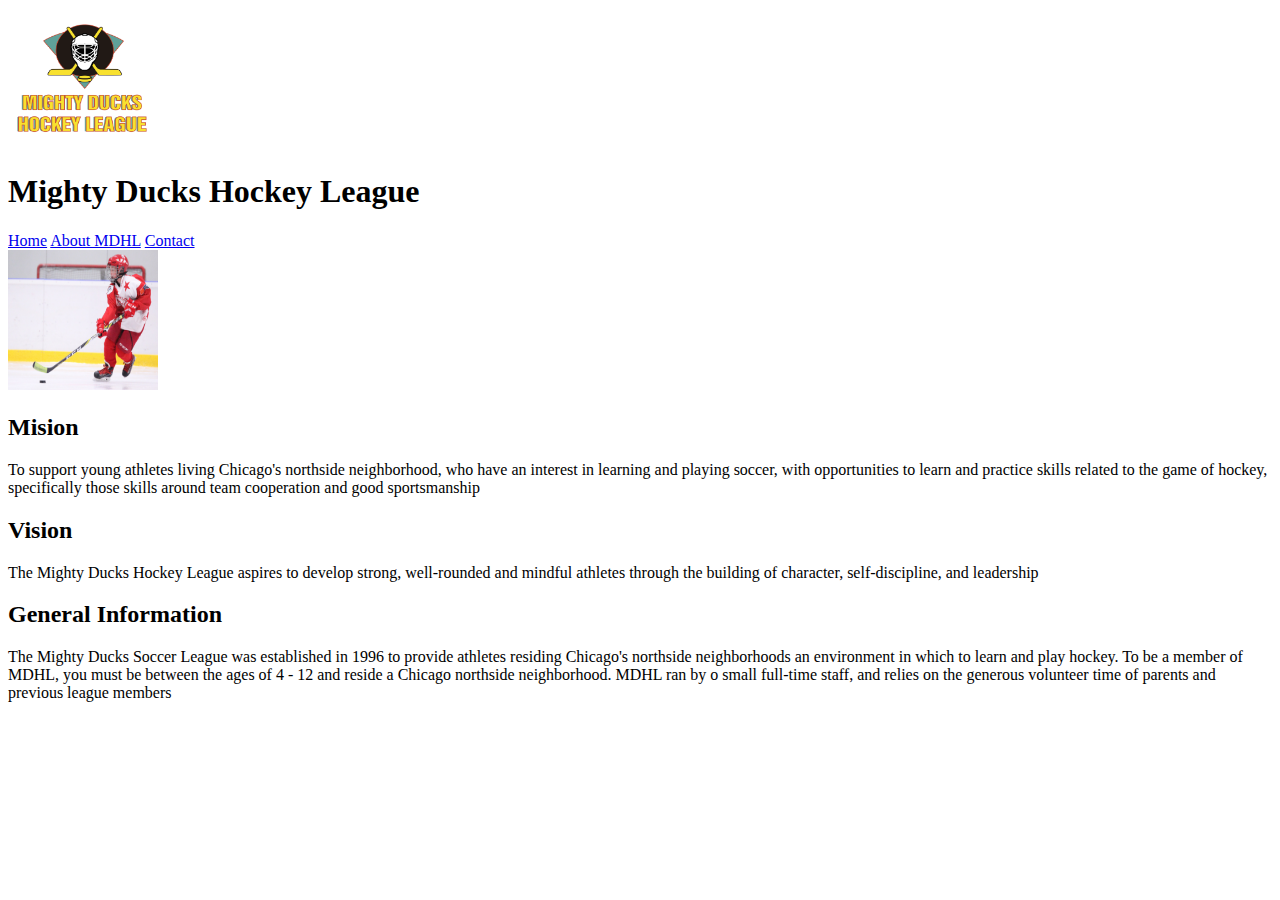
==== about.html @ 84b8d268 "primer commit MDHL" ====
<!DOCTYPE html>
<html lang="en">

<head>
    <meta charset="UTF-8">
    <meta name="viewport" content="width=device-width, initial-scale=1.0">
    <title>Mighty ducks</title>
</head>

<body>

    <header>
        <img src="email_and_files_task1/LogoMightyducks-01.png" height="140" width="150" alt="logo">
        <h1>Mighty Ducks Hockey League</h1>
        <nav>
            <a href="index.html">Home</a>
            <a href="about.html">About MDHL</a>
            <a href="contact.html">Contact</a>
        </nav>
    </header>

    <main>
        <div>
            <img src="email_and_files_task1/hockey2.jpg" height="140" width="150" alt="hockey-2">
            <section>
                <h2>Mision</h2>
                <p>To support young athletes living Chicago's northside neighborhood, who have an interest in
                    learning and playing soccer, with opportunities to learn and practice skills related to the game of
                    hockey, specifically those skills around team cooperation and good sportsmanship</p>
                <h2>Vision</h2>
                <p>The Mighty Ducks Hockey League aspires to develop strong, well-rounded and mindful athletes
                    through the building of character, self-discipline, and leadership</p>
                <h2>General Information</h2>
                <p>The Mighty Ducks Soccer League was established in 1996 to provide athletes residing
                    Chicago's northside neighborhoods an environment in which to learn and play hockey. To be a
                    member of MDHL, you must be between the ages of 4 - 12 and reside a Chicago northside
                    neighborhood. MDHL ran by o small full-time staff, and relies on the generous volunteer time of
                    parents and previous league members</p>
            </section>
        </div>
    </main>

</body>

</html>
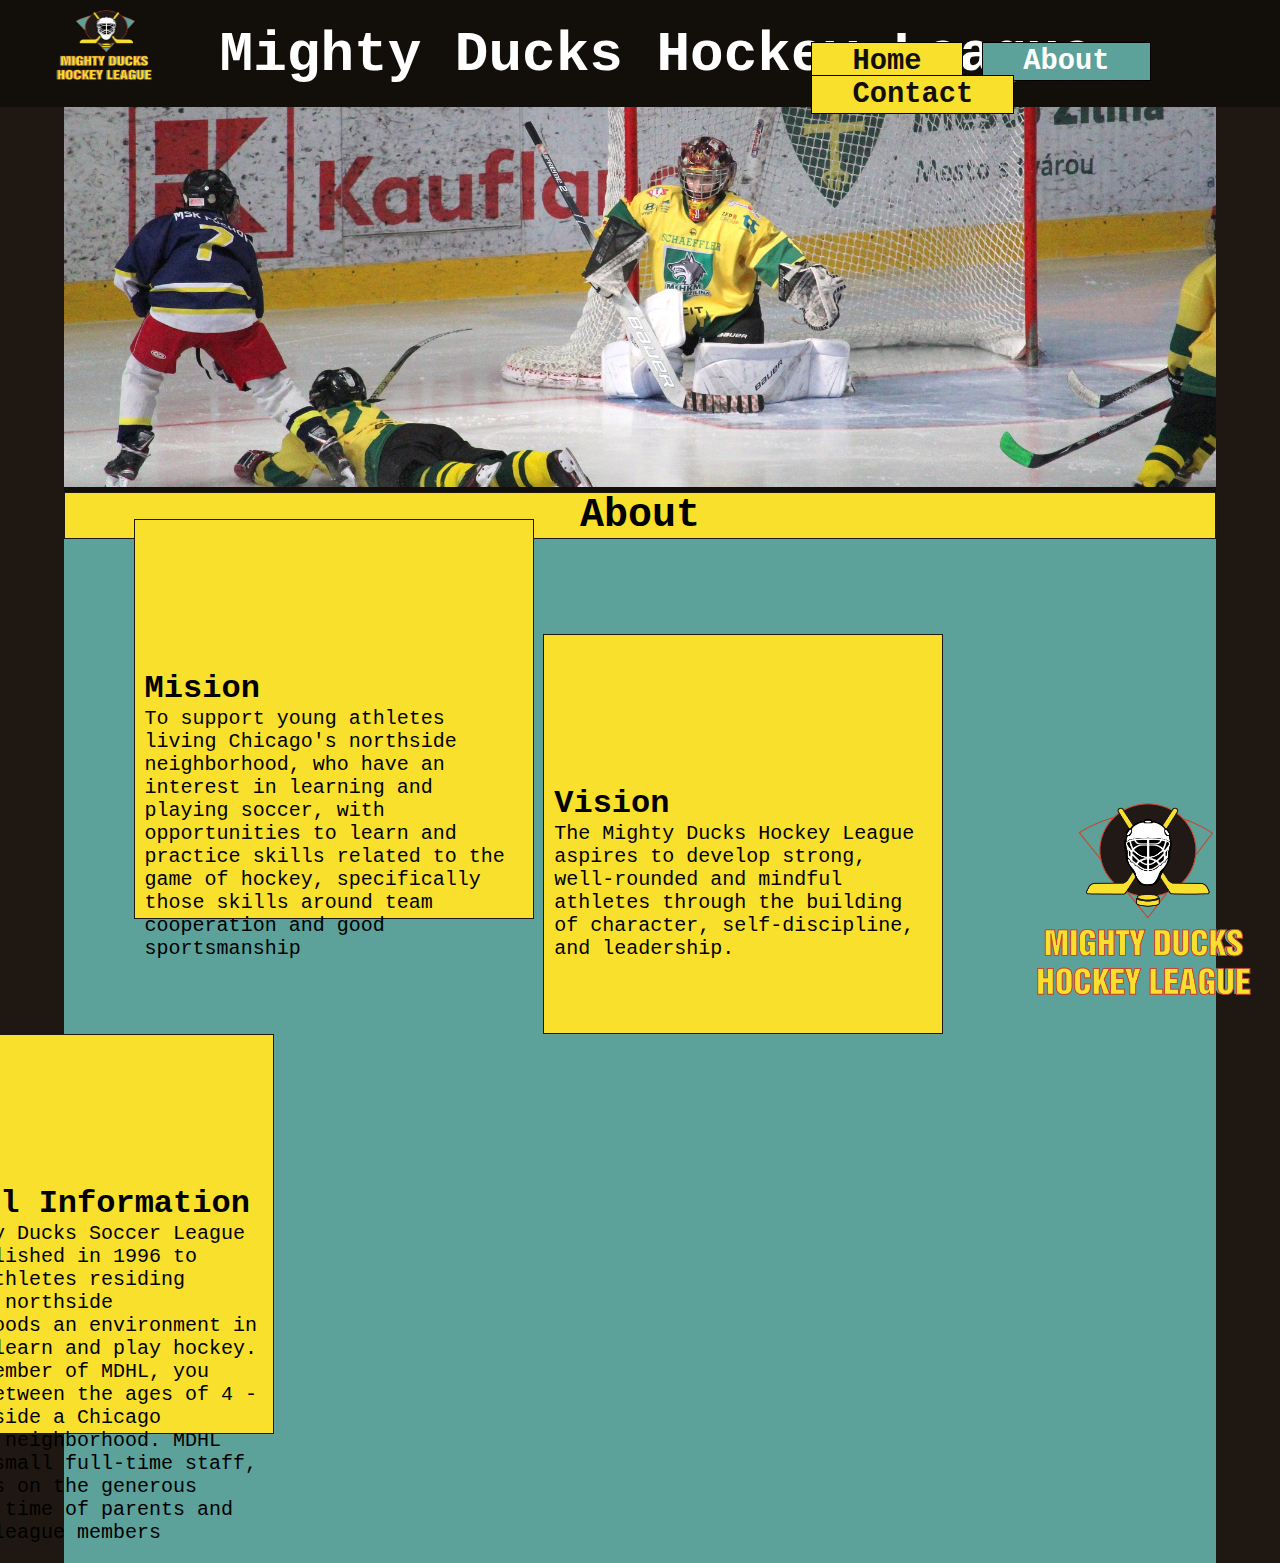
==== commit dc042d74: "update-1" ====
--- a/about.html
+++ b/about.html
@@ -4,40 +4,79 @@
 <head>
     <meta charset="UTF-8">
     <meta name="viewport" content="width=device-width, initial-scale=1.0">
-    <title>Mighty ducks</title>
+    <title>Home MDHL</title>
+    <link rel="shortcut icon" href="email_and_files_task1/logo.ico" type="image/x-icon">
+    <link rel="stylesheet" href="styles/mdhl.css">
 </head>
 
 <body>
 
     <header>
-        <img src="email_and_files_task1/LogoMightyducks-01.png" height="140" width="150" alt="logo">
-        <h1>Mighty Ducks Hockey League</h1>
-        <nav>
-            <a href="index.html">Home</a>
-            <a href="about.html">About MDHL</a>
-            <a href="contact.html">Contact</a>
-        </nav>
+
+
+        <div class="header__div">
+            <img class="header__logo" src="email_and_files_task1/LogoMightyducks-01.png" height="90" width="110"
+                alt="logo">
+            <h1 class="header__h1">Mighty Ducks Hockey League</h1>
+        </div>
+
+
+        <div class="header__div header__div--active">
+
+            <nav class="header__nav">
+                <a href="index.html" class="header__a">Home</a>
+                <a href="#" class="header__a header__a--active">About</a>
+                <a href="contact.html" class="header__a">Contact</a>
+            </nav>
+
+            <section class="header__section">
+                <div class="header__div header__div--img">
+                    <img src="./email_and_files_task2/design1_image2.jpg" height="380" width="1500" alt="image1"
+                        class="header__img">
+                </div>
+            </section>
+        </div>
+
+
     </header>
 
     <main>
-        <div>
-            <img src="email_and_files_task1/hockey2.jpg" height="140" width="150" alt="hockey-2">
-            <section>
-                <h2>Mision</h2>
-                <p>To support young athletes living Chicago's northside neighborhood, who have an interest in
-                    learning and playing soccer, with opportunities to learn and practice skills related to the game of
-                    hockey, specifically those skills around team cooperation and good sportsmanship</p>
-                <h2>Vision</h2>
-                <p>The Mighty Ducks Hockey League aspires to develop strong, well-rounded and mindful athletes
-                    through the building of character, self-discipline, and leadership</p>
-                <h2>General Information</h2>
-                <p>The Mighty Ducks Soccer League was established in 1996 to provide athletes residing
-                    Chicago's northside neighborhoods an environment in which to learn and play hockey. To be a
-                    member of MDHL, you must be between the ages of 4 - 12 and reside a Chicago northside
-                    neighborhood. MDHL ran by o small full-time staff, and relies on the generous volunteer time of
-                    parents and previous league members</p>
+
+
+        <div class="main__div">
+            <h2 class="main__h2">About</h2>
+            <section class="main__section">
+                <img class="main__logo" src="email_and_files_task1/LogoMightyducks-01.png" height="140" width="150"
+                    alt="logo">
+                <article class="main__article">
+                    <h3 class="main__h3"> Mision</h3>
+                    <p class="main__p">To support young athletes living Chicago's northside neighborhood, who have an
+                        interest in
+                        learning and playing soccer, with opportunities to learn and practice skills related to the game
+                        of
+                        hockey, specifically those skills around team cooperation and good sportsmanship
+                    </p>
+                </article>
+                <article class="main__article">
+                    <h3 class="main__h3">Vision</h3>
+                    <p class="main__p">The Mighty Ducks Hockey League aspires to develop strong, well-rounded and
+                        mindful
+                        athletes
+                        through the building of character, self-discipline, and leadership.</p>
+                </article>
+                <article class="main__article">
+                    <h3 class="main__h3">General Information</h3>
+                    <p class="main__p">The Mighty Ducks Soccer League was established in 1996 to provide athletes
+                        residing
+                        Chicago's northside neighborhoods an environment in which to learn and play hockey. To be a
+                        member of MDHL, you must be between the ages of 4 - 12 and reside a Chicago northside
+                        neighborhood. MDHL ran by o small full-time staff, and relies on the generous volunteer time of
+                        parents and previous league members</p>
+                </article>
             </section>
         </div>
+
+
     </main>
 
 </body>
--- a/styles/mdhl.css
+++ b/styles/mdhl.css
@@ -0,0 +1,117 @@
+* {
+    margin: 0;
+    padding: 0;
+    box-sizing: border-box;
+    font-family: 'Courier New', Courier, monospace;
+}
+
+.header__div{
+    background: #120E0A;
+}
+
+header{
+    background-color:  #1F1812;
+}
+
+.header__div--active{
+    background-color:  #1F1812;
+    margin: 0 5%;
+}
+
+.header__h1{
+    /* background: blue; */
+    display: inline;
+    position: relative;
+    top: -20px;
+    left: 100px;
+    color: white;
+    font-size: 3.5rem;
+}
+
+.header__logo{
+    /* background: slateblue; */
+    position: relative;
+    left: 50px;
+}
+.header__nav{
+    /* background: green; */
+    position: absolute;
+    top: 5%;
+    left: 63%;
+}
+.header__a{
+    background: #F8E02D;
+    font-size: 1.8rem;
+    text-decoration: none;
+    color: #120E0A;
+    border: 1px black solid;
+    padding: 2px 40px;
+    margin: 0 5px;
+    font-weight: 600;
+}
+
+.header__a--active{
+    background: #5CA29A;
+    color: white;
+}
+
+.header__div--img{
+    /* background: darkblue; */
+}
+
+.header__section{}
+.header__article{}
+.header__img{
+    width: 100%;
+    object-fit: cover;
+}
+
+
+main{
+    background: #1F1812;
+}
+
+
+
+.main__div{
+    margin: 0 5%;
+    background: #5CA29A;
+}
+
+.main__h2{
+    background: #F8E02D;
+    border: #1F1812 1px solid;
+    color: black;
+    text-align: center;
+    font-size: 2.5rem;
+}
+
+.main__aside{
+}
+.main__logo{
+    position: relative;
+    width: 250px;
+    height: 250px;
+    left: 83%;
+    top: 50px;
+}
+.main__section{
+    background: #5CA29A;
+}
+.main__article{
+    max-width: 400px;
+    height: 400px;
+    background: #F8E02D;
+    display: inline-block;
+    position: relative;
+    top: -20px;
+    right: 190px;
+    padding: 150px 10px;
+    border: #1F1812 1px solid;
+}
+.main__h3{
+    font-size: 2rem;
+}
+.main__p{
+    font-size: 20px;
+}
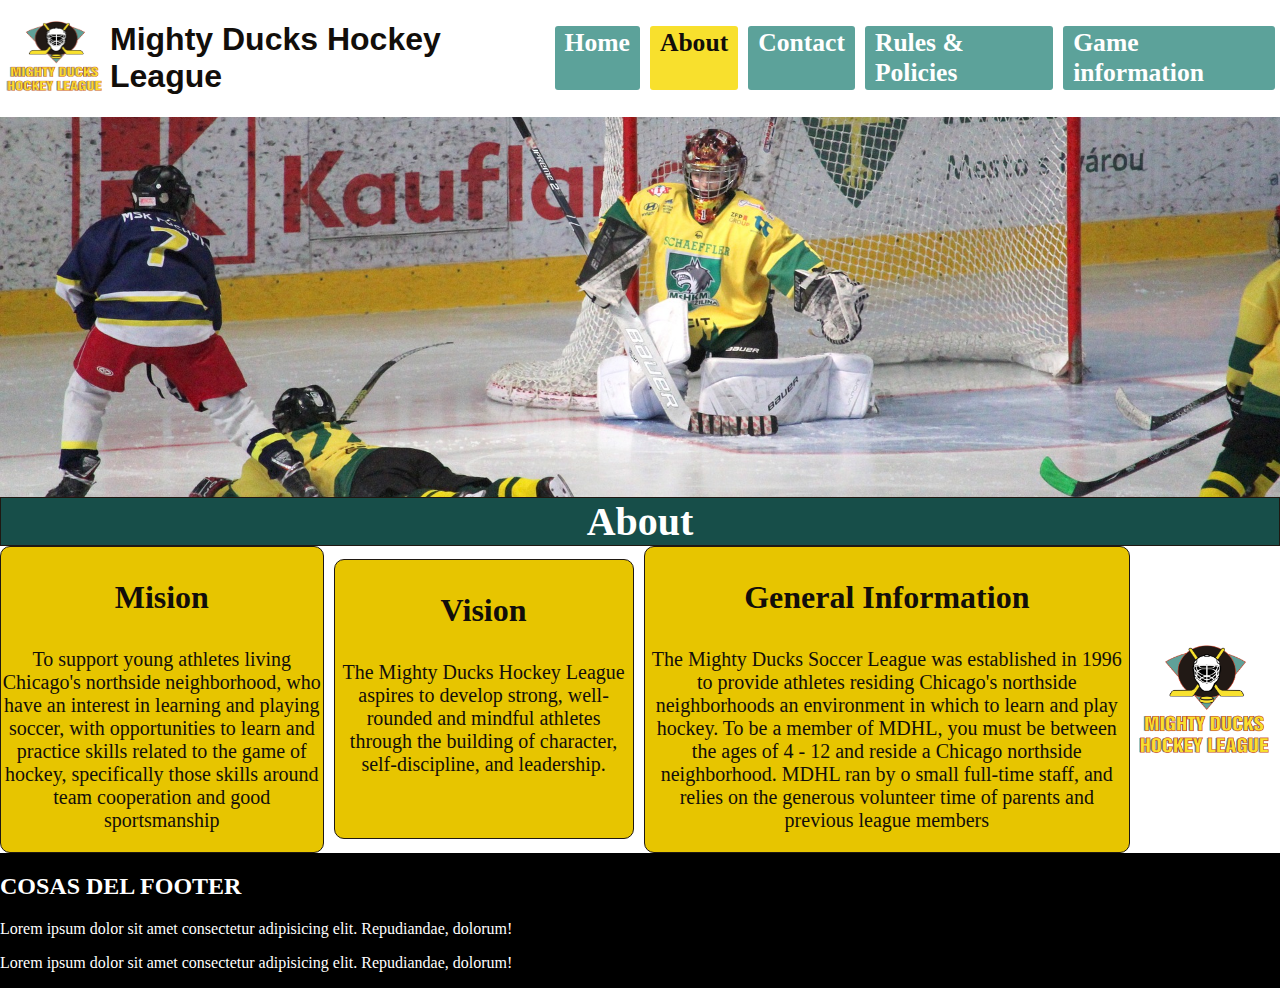
==== commit 02734c06: "commit-sprint-3" ====
--- a/about.html
+++ b/about.html
@@ -11,73 +11,98 @@
 
 <body>
 
-    <header>
+    <div class="layout">
+        <header>
 
 
-        <div class="header__div">
-            <img class="header__logo" src="email_and_files_task1/LogoMightyducks-01.png" height="90" width="110"
-                alt="logo">
-            <h1 class="header__h1">Mighty Ducks Hockey League</h1>
-        </div>
+            <div class="header__div">
+                <a href="index.html"><img class="header__logo" src="./assets/images/LogoMightyducks-01.png" height="90" width="110"
+                    alt="logo"></a>
+                <h1 class="header__h1">Mighty Ducks Hockey League</h1>
+                <nav class="header__nav">
+                    <a href="index.html" class="header__a">Home</a>
+                    <a href="#" class="header__a header__a--active">About</a>
+                    <a href="contact.html" class="header__a">Contact</a>
+                    <a href="rules.html" class="header__a">Rules & Policies</a>
+                    <a href="game_info.html" class="header__a">Game information</a>
+                </nav>
+            </div>
+            <div class="header__section">
+                <div class="header__div header__div--img">
+                    <img src="./assets/images/design1_image2.jpg" height="380" width="1500" alt="image1"
+                        class="header__img">
+                </div>
+            </div>
 
 
-        <div class="header__div header__div--active">
+        </header>
 
-            <nav class="header__nav">
-                <a href="index.html" class="header__a">Home</a>
-                <a href="#" class="header__a header__a--active">About</a>
-                <a href="contact.html" class="header__a">Contact</a>
-            </nav>
+        <main>
 
-            <section class="header__section">
-                <div class="header__div header__div--img">
-                    <img src="./email_and_files_task2/design1_image2.jpg" height="380" width="1500" alt="image1"
-                        class="header__img">
+
+            <h2 class="main__h2">About</h2>
+            <div class="main__div">
+                <div class="main__section">
+                    <div class="main__div main__div--info">
+                        <article class="main__article">
+                            <h3 class="main__h3"> Mision</h3>
+                            <p class="main__p">To support young athletes living Chicago's northside neighborhood, who have
+                                an
+                                interest in
+                                learning and playing soccer, with opportunities to learn and practice skills related to the
+                                game
+                                of
+                                hockey, specifically those skills around team cooperation and good sportsmanship
+                            </p>
+                        </article>
+                        <article class="main__article">
+                            <h3 class="main__h3">Vision</h3>
+                            <p class="main__p">The Mighty Ducks Hockey League aspires to develop strong, well-rounded and
+                                mindful
+                                athletes
+                                through the building of character, self-discipline, and leadership.</p>
+                        </article>
+                        <article class="main__article">
+                            <h3 class="main__h3">General Information</h3>
+                            <p class="main__p">The Mighty Ducks Soccer League was established in 1996 to provide athletes
+                                residing
+                                Chicago's northside neighborhoods an environment in which to learn and play hockey. To be a
+                                member of MDHL, you must be between the ages of 4 - 12 and reside a Chicago northside
+                                neighborhood. MDHL ran by o small full-time staff, and relies on the generous volunteer time
+                                of
+                                parents and previous league members</p>
+                        </article>
+                    </div>
+                </div>
+                <div class="main__div main__div--logo">
+                    <img class="main__logo" src="./assets/images/LogoMightyducks-01.png" height="140"
+                        width="150" alt="logo">
+                </div>
+            </div>
+
+
+        </main>
+
+
+        <footer>
+
+
+            <section class="footer__section">
+                <h2 class="footer__h2">
+                    COSAS DEL FOOTER
+                </h2>
+                <div class="footer__div">
+                    <p class="footer__p">Lorem ipsum dolor sit amet consectetur adipisicing elit. Repudiandae, dolorum!</p>
+                    <p class="footer__p">Lorem ipsum dolor sit amet consectetur adipisicing elit. Repudiandae, dolorum!</p>
                 </div>
             </section>
-        </div>
+
+            
+        </footer>
 
 
-    </header>
+    </div>
 
-    <main>
-
-
-        <div class="main__div">
-            <h2 class="main__h2">About</h2>
-            <section class="main__section">
-                <img class="main__logo" src="email_and_files_task1/LogoMightyducks-01.png" height="140" width="150"
-                    alt="logo">
-                <article class="main__article">
-                    <h3 class="main__h3"> Mision</h3>
-                    <p class="main__p">To support young athletes living Chicago's northside neighborhood, who have an
-                        interest in
-                        learning and playing soccer, with opportunities to learn and practice skills related to the game
-                        of
-                        hockey, specifically those skills around team cooperation and good sportsmanship
-                    </p>
-                </article>
-                <article class="main__article">
-                    <h3 class="main__h3">Vision</h3>
-                    <p class="main__p">The Mighty Ducks Hockey League aspires to develop strong, well-rounded and
-                        mindful
-                        athletes
-                        through the building of character, self-discipline, and leadership.</p>
-                </article>
-                <article class="main__article">
-                    <h3 class="main__h3">General Information</h3>
-                    <p class="main__p">The Mighty Ducks Soccer League was established in 1996 to provide athletes
-                        residing
-                        Chicago's northside neighborhoods an environment in which to learn and play hockey. To be a
-                        member of MDHL, you must be between the ages of 4 - 12 and reside a Chicago northside
-                        neighborhood. MDHL ran by o small full-time staff, and relies on the generous volunteer time of
-                        parents and previous league members</p>
-                </article>
-            </section>
-        </div>
-
-
-    </main>
 
 </body>
 
--- a/styles/mdhl.css
+++ b/styles/mdhl.css
@@ -1,58 +1,65 @@
 * {
-    margin: 0;
-    padding: 0;
     box-sizing: border-box;
-    font-family: 'Courier New', Courier, monospace;
+}
+
+body{
+    margin: 0;
+    background: #1F1812;
+}
+
+.layout{
+    width: 100%;
+    max-width: 1440px;
+    min-height: 100vh;
+    display: flex;
+    flex-direction: column;
+    background: #fff;
+    margin: auto;
 }
 
 .header__div{
-    background: #120E0A;
+    display: flex;
+    justify-content: space-evenly;
+    align-items: center;
 }
 
 header{
-    background-color:  #1F1812;
-}
-
-.header__div--active{
-    background-color:  #1F1812;
-    margin: 0 5%;
+    background-color:  #fff;
 }
 
 .header__h1{
     /* background: blue; */
-    display: inline;
-    position: relative;
-    top: -20px;
-    left: 100px;
-    color: white;
-    font-size: 3.5rem;
+    color: #120E0A;
+    font-size: 2rem;
+    font-family: Arial, Helvetica, sans-serif;
 }
 
 .header__logo{
     /* background: slateblue; */
-    position: relative;
-    left: 50px;
-}
+}
+
 .header__nav{
-    /* background: green; */
-    position: absolute;
-    top: 5%;
-    left: 63%;
+    display: flex;
 }
 .header__a{
-    background: #F8E02D;
-    font-size: 1.8rem;
+    background: #5CA29A;
+    border-radius: 3px;
+    font-size: 1.6rem;
     text-decoration: none;
-    color: #120E0A;
-    border: 1px black solid;
-    padding: 2px 40px;
+    color: #fff;
+    padding: 2px 10px;
     margin: 0 5px;
     font-weight: 600;
+    transition: all 300ms;
+}
+
+.header__a:hover{
+    transform: scale(1.15);
 }
 
 .header__a--active{
-    background: #5CA29A;
-    color: white;
+    background: #F8E02D;
+    color: #120E0A;
 }
 
 .header__div--img{
@@ -68,50 +75,193 @@
 
 
 main{
-    background: #1F1812;
-}
-
-
-
+}
+
+
+.main__h2{
+    margin: 0;
+    background: #174e49;
+    border: #1F1812 1px solid;
+    color: white;
+    text-align: center;
+    font-size: 2.5rem;
+}
 .main__div{
-    margin: 0 5%;
-    background: #5CA29A;
-}
-
-.main__h2{
-    background: #F8E02D;
+    min-height: 300px;
+    background: #fff;
+    display: flex;
+    flex-direction: row;
+    justify-content: space-between;
+    align-items: center;
+}
+
+.main__section{}
+.main__div--logo{
+    margin: auto;
+}
+
+.main__logo--active{
+}
+
+.main__div--info{
+    /* background: rebeccapurple; */
+    gap: 10px;
+}
+
+.main__article{
+    text-align: center;
+    padding: auto;
+    color: #120E0A;
+    min-width: 300px;
+    max-width: 600px;
+    max-height: 600px;
+    min-height: 280px;
+    background: #e7c500;
     border: #1F1812 1px solid;
-    color: black;
-    text-align: center;
-    font-size: 2.5rem;
-}
-
-.main__aside{
-}
-.main__logo{
-    position: relative;
-    width: 250px;
-    height: 250px;
-    left: 83%;
-    top: 50px;
-}
-.main__section{
-    background: #5CA29A;
-}
-.main__article{
-    max-width: 400px;
-    height: 400px;
-    background: #F8E02D;
-    display: inline-block;
-    position: relative;
-    top: -20px;
-    right: 190px;
-    padding: 150px 10px;
-    border: #1F1812 1px solid;
-}
+    border-radius: 10px;
+    transition: all 300ms;
+}
+.home1{
+    border-radius: 100px;
+    object-fit: cover;
+    min-width: 300px;
+    height: 200px;
+}
+
+.home2{
+    object-fit: cover;
+    border-radius: 100px;
+    min-width: 300px;
+    height: 200px;
+}
+
+.home3{
+    object-fit: cover;
+    border-radius: 100px;
+    min-width: 300px;
+    height: 200px;
+}
+
+.main__article:hover{
+    transform: scale(1.15);
+}
+
 .main__h3{
     font-size: 2rem;
 }
 .main__p{
     font-size: 20px;
 }
+
+footer{
+    background: #000000;
+    color: white;
+}
+
+
+.main__section--list{
+}
+
+main{}
+
+.rules{
+    font-family: 'Inter', sans-serif;
+    margin: 0 5%;
+}
+.game{}
+.game__h2{
+    background: #5CA29A;
+    text-align: center;
+    margin: 0;
+    color: #fff;
+}
+.game__h3{
+    font-size: 2rem;
+}
+.game__a{
+    font-size: 2rem;
+}
+.rules__h2{
+    font-size: 2rem;
+    background: #000000;
+    color: #fff;
+    border-radius: 3px;
+}
+.rules__p{
+    font-size: 1.4rem;
+}
+.rules__list{
+    padding: 20px;
+    border: 3px #120E0A solid;
+    border-radius: 5px;
+    background-color: #e2e2cb;
+}
+.rules__dl{
+    margin: 0;
+}
+.rules__dt{}
+.rules__dd{
+    padding: 10px 0;
+}
+
+.rules__ol{}
+.rules__ol--abc{
+    list-style-type: lower-latin;
+
+}
+.rules__li{
+    padding: 5px 0;
+}
+.rules__ul{}
+
+.rules__li--circle{
+    list-style: circle;
+}
+
+
+/* table */
+
+.game{
+}
+
+.game__h2{
+    text-align: center;
+    font-size: 2.5rem;
+    margin-bottom: 0;
+}
+.table1{
+    font-size: 2rem;
+    position: relative;
+    right: 29px;
+}
+
+.table2{
+    margin: auto;
+    width: 100%;
+    font-size: 1.5rem;
+    border: #120E0A solid;
+    background: #174e49;
+}
+
+.table2,tr,th,td{
+    padding: 10px 20px;
+    text-align: center;
+    border-radius: 10px;
+}
+.tr1{
+
+background: #F8E02D;
+
+}
+.tr2{
+    background: #fff;
+    transition: 0.9;
+
+}
+.tr2 :hover{
+    cursor: pointer;
+    transform: scale(1.2);
+}
+.tr3{
+    background: #5CA29A;
+}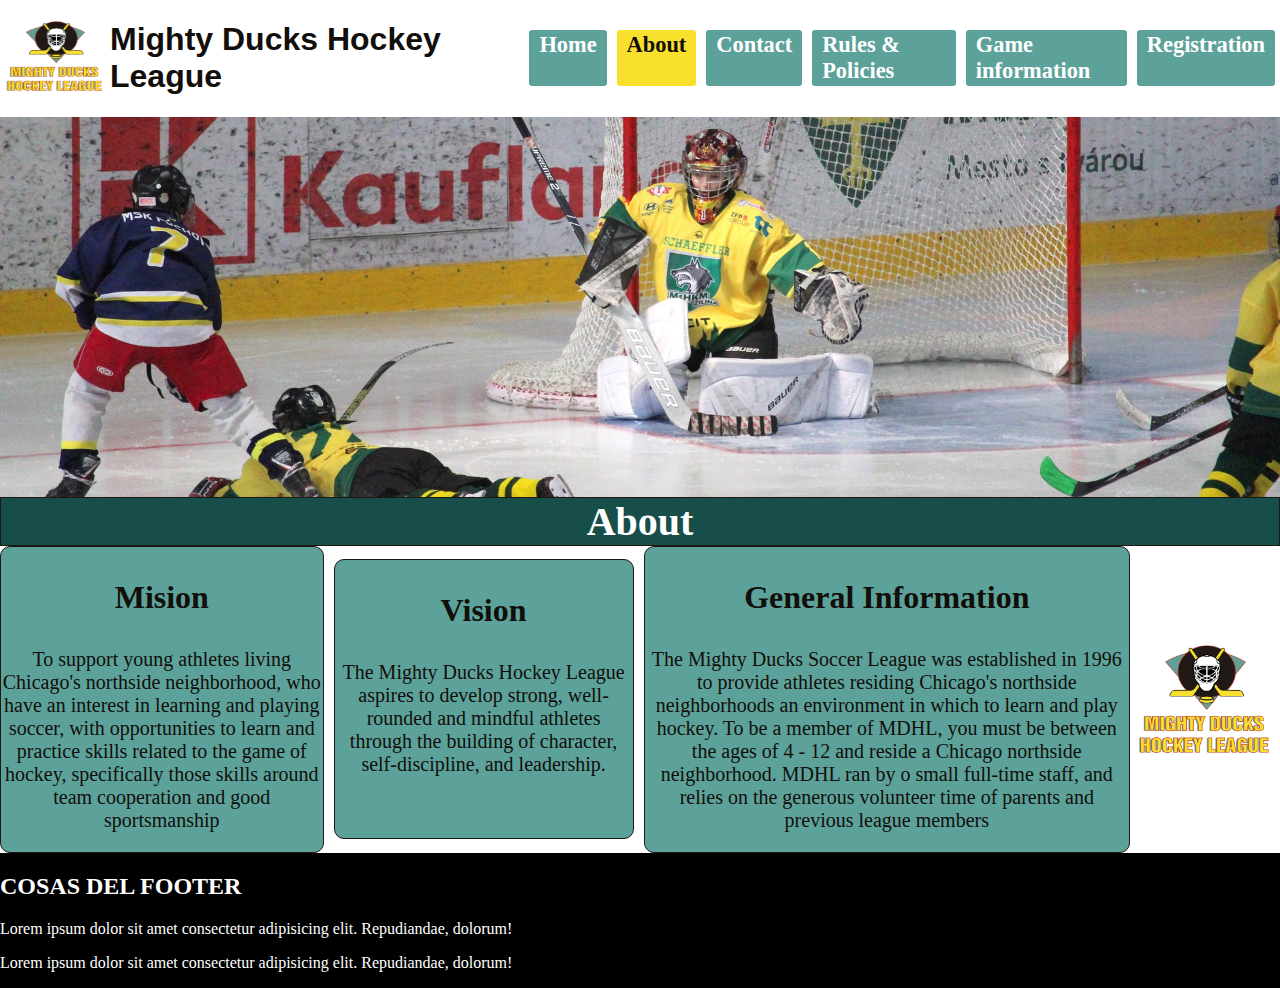
==== commit a9e0668a: "commit-sprint-4" ====
--- a/about.html
+++ b/about.html
@@ -25,6 +25,7 @@
                     <a href="contact.html" class="header__a">Contact</a>
                     <a href="rules.html" class="header__a">Rules & Policies</a>
                     <a href="game_info.html" class="header__a">Game information</a>
+                    <a href="registration.html" class="header__a">Registration</a>
                 </nav>
             </div>
             <div class="header__section">
--- a/styles/mdhl.css
+++ b/styles/mdhl.css
@@ -13,7 +13,7 @@
     min-height: 100vh;
     display: flex;
     flex-direction: column;
-    background: #fff;
+    background: #5CA29A;
     margin: auto;
 }
 
@@ -44,7 +44,7 @@
 .header__a{
     background: #5CA29A;
     border-radius: 3px;
-    font-size: 1.6rem;
+    font-size: 1.4rem;
     text-decoration: none;
     color: #fff;
     padding: 2px 10px;
@@ -116,7 +116,7 @@
     max-width: 600px;
     max-height: 600px;
     min-height: 280px;
-    background: #e7c500;
+    background: #5CA29A;
     border: #1F1812 1px solid;
     border-radius: 10px;
     transition: all 300ms;
@@ -221,13 +221,26 @@
 
 /* table */
 
-.game{
-}
-
+.game-table-maps-flex{
+    display: flex;
+    justify-content: space-between;
+    margin: auto;
+    width: 100%;
+    height: 100%;
+}
+
+.game__table{
+    width: 50%;
+    height: 50%;
+}
 .game__h2{
     text-align: center;
     font-size: 2.5rem;
     margin-bottom: 0;
+    color: #000000;
+}
+.game__h3{
+    margin: 0;
 }
 .table1{
     font-size: 2rem;
@@ -264,4 +277,153 @@
 }
 .tr3{
     background: #5CA29A;
+}
+
+
+
+/* registration */
+
+
+
+
+
+
+
+.registration{
+    margin: 2% 5%;
+    font-family: 'Quicksand', sans-serif;
+}
+form{
+    font-size: 1.5rem;
+    background: #fff;
+    padding: 10px 40px;
+    width: 80%;
+    margin: auto;
+}
+
+
+
+
+.registration__h2{
+    text-align: center;
+}
+
+
+
+
+
+fieldset{
+/*     background: lawngreen; */
+    line-height: 30px;
+    border: none;
+}
+
+.hf{
+/*     background: gold; */
+    margin: 15px 0;
+}
+
+.hf__flex{
+    width: 100%;
+    display: flex;
+    gap: 10px;
+}
+
+
+.hf__colum1{
+    width: 50%;
+/*     background: magenta; */
+}
+
+
+.hf__colum2{
+    width: 50%;
+/*     background: magenta; */
+}
+
+.registration__h3{
+    margin: 10px 0;
+}
+
+legend{
+}
+label{
+/*     background: beige; */
+}
+input{
+    font-size: 18px;
+    background: none;
+    margin: 10px 0;
+    height: 25px;
+    border: none;
+    border-bottom: 1px black solid;
+    outline: none;
+}
+
+select{
+    height: 25px;
+    position: relative;
+    bottom: 3px;
+    border: none;
+    background: #e7c500;
+    border-radius: 4px;
+}
+
+
+.form__input-large{
+    width: 60%;
+}
+.form__input-large2{
+    width: 40%;
+}
+
+.br{
+    display: flex;
+    flex-direction: row;
+    flex-wrap: wrap;
+    justify-content: space-evenly;
+    text-align: center;
+}
+
+
+.btn-submit{
+    font-size: 2rem;
+    height: 50px;
+    width: 100%;
+    margin: auto;
+    padding: 3px;
+    background: #174e49;
+    color: #fff;
+    border: none;
+    border-radius: 5px;
+}
+.btn-submit:hover{
+    background: #e7c500;
+    transition: 0.5s;
+    color: #120E0A;
+}
+
+
+.maps__article{
+    display: flex;
+    justify-content: space-evenly;
+}
+
+.col{
+    display: flex;
+    flex-direction: column;
+    width: 50%;
+    height: 50%;
+    background: #1F1812;
+}
+.colum-flex{
+    margin: 5px;
+    background: #fff;
+    max-height: 200px;
+}
+.maps__section{}
+.maps__title{}
+.maps__iframe{
+    width: 100px;
+    height: 100px;
 }